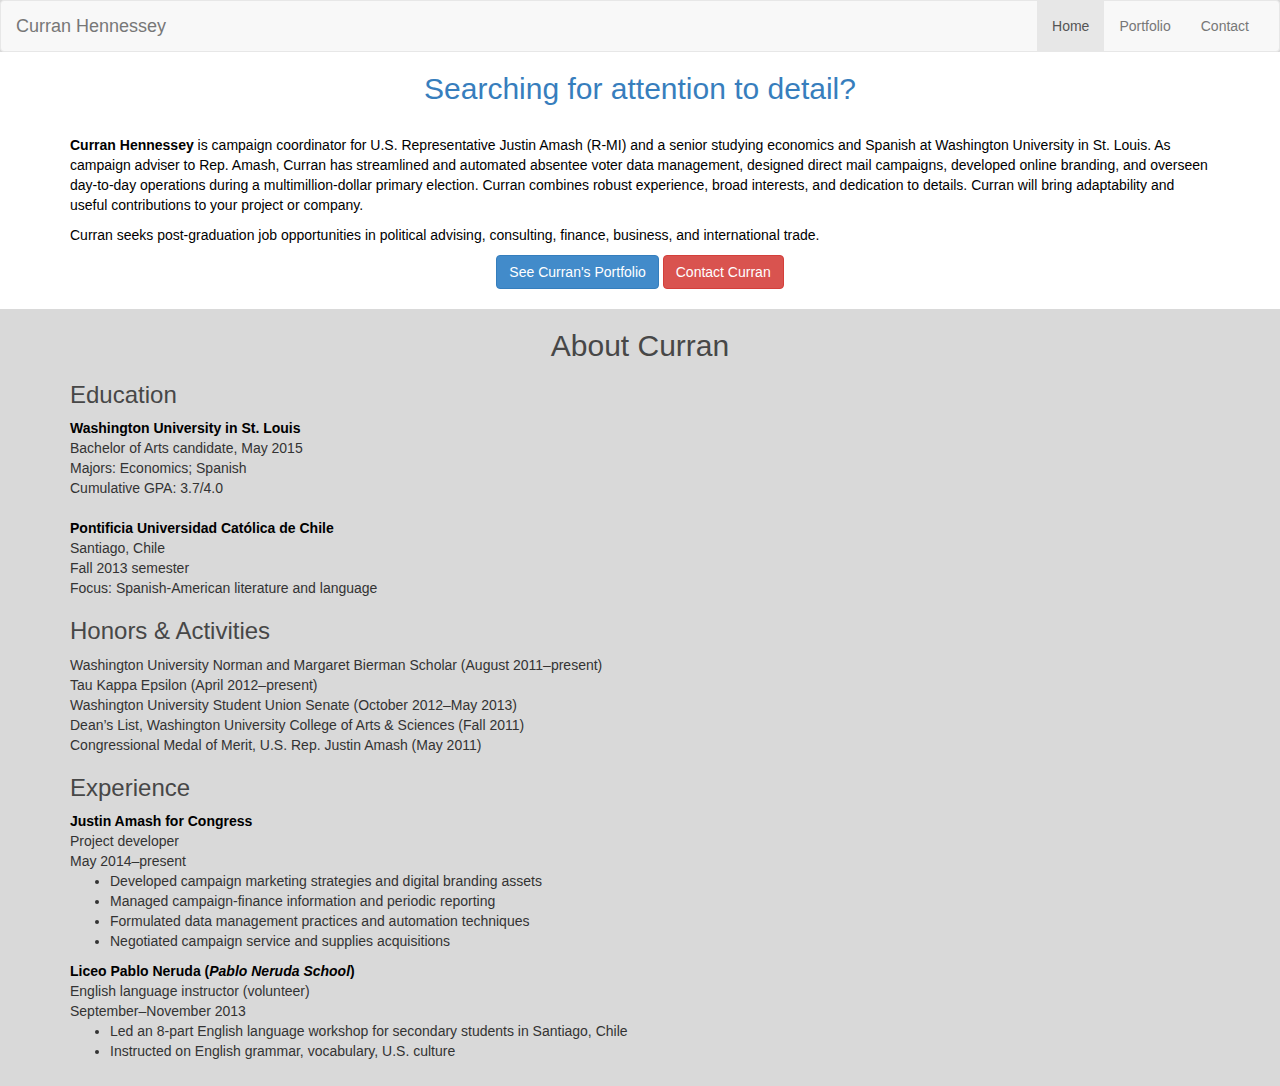
==== index.html @ ce8725ce "changes" ====
<!DOCTYPE html>
<html lang="en">
  <head>
    <meta charset="utf-8">
    <meta http-equiv="X-UA-Compatible" content="IE=edge">
    <meta name="viewport" content="width=device-width, initial-scale=1">
    <title>Curran Hennessey</title>

    <!-- Bootstrap -->
    <link href="css/bootstrap.min.css" rel="stylesheet">
    <link href="css/custom.css" rel="stylesheet">

    <!-- HTML5 Shim and Respond.js IE8 support of HTML5 elements and media queries -->
    <!-- WARNING: Respond.js doesn't work if you view the page via file:// -->
    <!--[if lt IE 9]>
      <script src="https://oss.maxcdn.com/html5shiv/3.7.2/html5shiv.min.js"></script>
      <script src="https://oss.maxcdn.com/respond/1.4.2/respond.min.js"></script>
    <![endif]-->
  </head>
  <body class="body">

    <div id="fb-root"></div>
<script>(function(d, s, id) {
  var js, fjs = d.getElementsByTagName(s)[0];
  if (d.getElementById(id)) return;
  js = d.createElement(s); js.id = id;
  js.src = "//connect.facebook.net/en_US/sdk.js#xfbml=1&appId=254314947947045&version=v2.0";
  fjs.parentNode.insertBefore(js, fjs);
}(document, 'script', 'facebook-jssdk'));</script>


    <!-- Bootstrap core JavaScript
    ================================================== -->
    <!-- Placed at the end of the document so the pages load faster -->
    <script src="https://ajax.googleapis.com/ajax/libs/jquery/1.11.1/jquery.min.js"></script>
    <script src="../../dist/js/bootstrap.min.js"></script>
    <!-- IE10 viewport hack for Surface/desktop Windows 8 bug -->
    <script src="../../assets/js/ie10-viewport-bug-workaround.js"></script>

    

    <!-- jQuery (necessary for Bootstrap's JavaScript plugins) -->
    <script src="https://ajax.googleapis.com/ajax/libs/jquery/1.11.1/jquery.min.js"></script>
    <!-- Include all compiled plugins (below), or include individual files as needed -->
    <script src="js/bootstrap.min.js"></script>



<nav class="navbar navbar-default" role="navigation">
  <div class="container-fluid">
    <!-- Brand and toggle get grouped for better mobile display -->
    <div class="navbar-header">
      <button type="button" class="navbar-toggle collapsed" data-toggle="collapse" data-target="#bs-example-navbar-collapse-1">
        <span class="sr-only">Toggle navigation</span>
        <span class="icon-bar"></span>
        <span class="icon-bar"></span>
        <span class="icon-bar"></span>
      </button>
      <a class="navbar-brand" href="index.html">Curran Hennessey</a>
    </div>

    <!-- Collect the nav links, forms, and other content for toggling -->
    <div class="collapse navbar-collapse" id="bs-example-navbar-collapse-1">
            
      <ul class="nav navbar-nav navbar-right">
        <li class="active"><a href="index.html">Home</a></li>
          <li class="divider"></li>
         <li><a href="portfolio.html">Portfolio</a></li>
            <li class="divider"></li>
        <li><a href="contact.html">Contact</a></li>
          </ul>
        </li>
        
      </ul>
    </div><!-- /.navbar-collapse -->
  </div><!-- /.container-fluid -->
</nav>

  <div class="intro">
    <div class="container">
<h2 class="text-center intro">Searching for attention to detail?</h2>
<b>Curran Hennessey</b> is campaign coordinator for U.S. Representative Justin Amash (R-MI) and a senior studying economics and Spanish at Washington University in St. Louis. As campaign adviser to Rep. Amash, Curran has streamlined and automated absentee voter data management, designed direct mail campaigns, developed online branding, and overseen day-to-day operations during a multimillion-dollar primary election. Curran combines robust experience, broad interests, and dedication to details. Curran will bring adaptability and useful contributions to your project or company.</p>
<p>Curran seeks post-graduation job opportunities in political advising, consulting, finance, business, and international trade.


<p></p>
<div class="text-center">
  <div class="btn-group">

  <a href="portfolio.html"><button type="button" class="btn btn-primary">
    See Curran's Portfolio
  </button></a>

  <a href="contact.html"><button type="button" class="btn btn-danger">
    Contact Curran
  </button></a>
</div>
</div>

</div>
</div>

<div class="container">
<div class="resume">
  <h2 class="text-center">About Curran</h2>
  <h3 class="education">Education</h2>
            <div class="place"><a href="http://wustl.edu/">Washington University in St. Louis</a></div>
            <div class="info">Bachelor of Arts candidate, May 2015</div>
            <div class="info">Majors: Economics; Spanish</div>
            <div class="info">Cumulative GPA: 3.7/4.0</div><br/>

            <div class="place"><a href="http://www.uc.cl/">Pontificia Universidad Católica de Chile</a></div>
            <div class="info">Santiago, Chile</div>
            <div class="info">Fall 2013 semester</div>
            <div class="info">Focus: Spanish-American literature and language</div>
            <!--<div class="info">Cumulative GPA: 6.3/7.0</div>-->

        <h3>Honors & Activities</h2>
            <div class="info">Washington University Norman and Margaret Bierman Scholar (August 2011–present)</div>
            <div class="info">Tau Kappa Epsilon (April 2012–present)</div>
            <div class="info">Washington University Student Union Senate (October 2012–May 2013)</div>
            <div class="info">Dean’s List, Washington University College of Arts & Sciences (Fall 2011)</div>
            <div class="info">Congressional Medal of Merit, U.S. Rep. Justin Amash (May 2011)</div>

        
        <h3>Experience</h2>
            <div class="place"><a href="http://justinamash.com/">Justin Amash for Congress</a></div>
            <div class="title">Project developer</div>
            <div class="dates">May 2014–present</div>
                <ul>
                  <li>Developed campaign marketing strategies and digital branding assets</li>
                  <li>Managed campaign-finance information and periodic reporting</li>
                  <li>Formulated data management practices and automation techniques</li>
                  <li>Negotiated campaign service and supplies acquisitions</li>
                </ul>

            <div class="place"><a href="http://www.liceopabloneruda.cl/">Liceo Pablo Neruda (<div class="FL">Pablo Neruda School</div>)</a></div>
            <div class="title">English language instructor (volunteer)</div>
            <div class="dates">September–November 2013</div>   
                <ul>
                    <li>Led an 8-part English language workshop for secondary students in Santiago, Chile
                    <li>Instructed on English grammar, vocabulary, U.S. culture
                </ul>
              </div>

</div>
</body>
</html>
---- css/custom.css ----
.intro {
  background: white;
  color: black;
  padding-top: 20px;
  margin-top: -20px;
  padding-bottom: 20px;
}

h2 {
  color: #474747;
}

h3 {
  color: #474747;
}

h2.intro {
  color: #377EBD;
}

h2 {
  color: ;
}


.body {
  background-color: #D9D9D9;
  color:  ; 
}

.place {
  font-weight: bold;
}

.FL {
  display: inline;
  font-style: italic;
}

.resume { 
margin-bottom: 25px;
}

a {
  color: black;
}
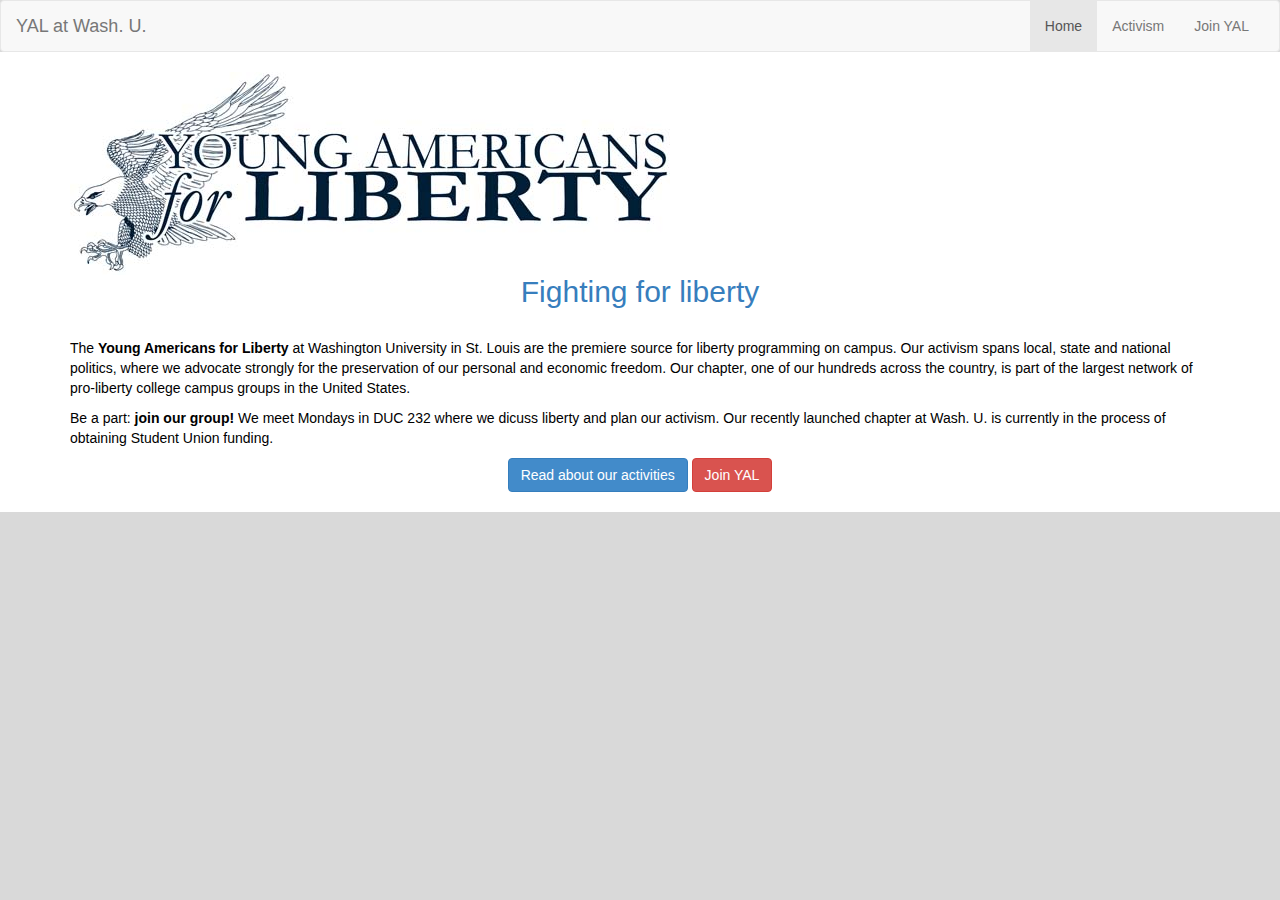
==== commit b51a79ed: "updatessss" ====
--- a/index.html
+++ b/index.html
@@ -4,7 +4,7 @@
     <meta charset="utf-8">
     <meta http-equiv="X-UA-Compatible" content="IE=edge">
     <meta name="viewport" content="width=device-width, initial-scale=1">
-    <title>Curran Hennessey</title>
+    <title>YAL at Wash. U.</title>
 
     <!-- Bootstrap -->
     <link href="css/bootstrap.min.css" rel="stylesheet">
@@ -56,7 +56,7 @@
         <span class="icon-bar"></span>
         <span class="icon-bar"></span>
       </button>
-      <a class="navbar-brand" href="index.html">Curran Hennessey</a>
+      <a class="navbar-brand" href="index.html">YAL at Wash. U.</a>
     </div>
 
     <!-- Collect the nav links, forms, and other content for toggling -->
@@ -65,9 +65,9 @@
       <ul class="nav navbar-nav navbar-right">
         <li class="active"><a href="index.html">Home</a></li>
           <li class="divider"></li>
-         <li><a href="portfolio.html">Portfolio</a></li>
+         <li><a href="activism.html">Activism</a></li>
             <li class="divider"></li>
-        <li><a href="contact.html">Contact</a></li>
+        <li><a href="join.html">Join YAL</a></li>
           </ul>
         </li>
         
@@ -78,21 +78,23 @@
 
   <div class="intro">
     <div class="container">
-<h2 class="text-center intro">Searching for attention to detail?</h2>
-<b>Curran Hennessey</b> is campaign coordinator for U.S. Representative Justin Amash (R-MI) and a senior studying economics and Spanish at Washington University in St. Louis. As campaign adviser to Rep. Amash, Curran has streamlined and automated absentee voter data management, designed direct mail campaigns, developed online branding, and overseen day-to-day operations during a multimillion-dollar primary election. Curran combines robust experience, broad interests, and dedication to details. Curran will bring adaptability and useful contributions to your project or company.</p>
-<p>Curran seeks post-graduation job opportunities in political advising, consulting, finance, business, and international trade.
+      <img src="images/logo.jpg"></img>
+<h2 class="text-center intro">Fighting for liberty</h2>
+The <b>Young Americans for Liberty</b> at Washington University in St. Louis are the premiere source for liberty programming on campus. Our activism spans local, state and national politics, where we advocate strongly for the preservation of our personal and economic freedom. Our chapter, one of our hundreds across the country, is part of the largest network of pro-liberty college campus groups in the United States. 
+
+<p></p>Be a part: <b>join our group!</b> We meet Mondays in DUC 232 where we dicuss liberty and plan our activism. Our recently launched chapter at Wash. U. is currently in the process of obtaining Student Union funding.   
 
 
 <p></p>
 <div class="text-center">
   <div class="btn-group">
 
-  <a href="portfolio.html"><button type="button" class="btn btn-primary">
-    See Curran's Portfolio
+  <a href="activism.html"><button type="button" class="btn btn-primary">
+    Read about our activities
   </button></a>
 
-  <a href="contact.html"><button type="button" class="btn btn-danger">
-    Contact Curran
+  <a href="join.html"><button type="button" class="btn btn-danger">
+    Join YAL
   </button></a>
 </div>
 </div>
@@ -100,49 +102,5 @@
 </div>
 </div>
 
-<div class="container">
-<div class="resume">
-  <h2 class="text-center">About Curran</h2>
-  <h3 class="education">Education</h2>
-            <div class="place"><a href="http://wustl.edu/">Washington University in St. Louis</a></div>
-            <div class="info">Bachelor of Arts candidate, May 2015</div>
-            <div class="info">Majors: Economics; Spanish</div>
-            <div class="info">Cumulative GPA: 3.7/4.0</div><br/>
-
-            <div class="place"><a href="http://www.uc.cl/">Pontificia Universidad Católica de Chile</a></div>
-            <div class="info">Santiago, Chile</div>
-            <div class="info">Fall 2013 semester</div>
-            <div class="info">Focus: Spanish-American literature and language</div>
-            <!--<div class="info">Cumulative GPA: 6.3/7.0</div>-->
-
-        <h3>Honors & Activities</h2>
-            <div class="info">Washington University Norman and Margaret Bierman Scholar (August 2011–present)</div>
-            <div class="info">Tau Kappa Epsilon (April 2012–present)</div>
-            <div class="info">Washington University Student Union Senate (October 2012–May 2013)</div>
-            <div class="info">Dean’s List, Washington University College of Arts & Sciences (Fall 2011)</div>
-            <div class="info">Congressional Medal of Merit, U.S. Rep. Justin Amash (May 2011)</div>
-
-        
-        <h3>Experience</h2>
-            <div class="place"><a href="http://justinamash.com/">Justin Amash for Congress</a></div>
-            <div class="title">Project developer</div>
-            <div class="dates">May 2014–present</div>
-                <ul>
-                  <li>Developed campaign marketing strategies and digital branding assets</li>
-                  <li>Managed campaign-finance information and periodic reporting</li>
-                  <li>Formulated data management practices and automation techniques</li>
-                  <li>Negotiated campaign service and supplies acquisitions</li>
-                </ul>
-
-            <div class="place"><a href="http://www.liceopabloneruda.cl/">Liceo Pablo Neruda (<div class="FL">Pablo Neruda School</div>)</a></div>
-            <div class="title">English language instructor (volunteer)</div>
-            <div class="dates">September–November 2013</div>   
-                <ul>
-                    <li>Led an 8-part English language workshop for secondary students in Santiago, Chile
-                    <li>Instructed on English grammar, vocabulary, U.S. culture
-                </ul>
-              </div>
-
-</div>
 </body>
 </html>